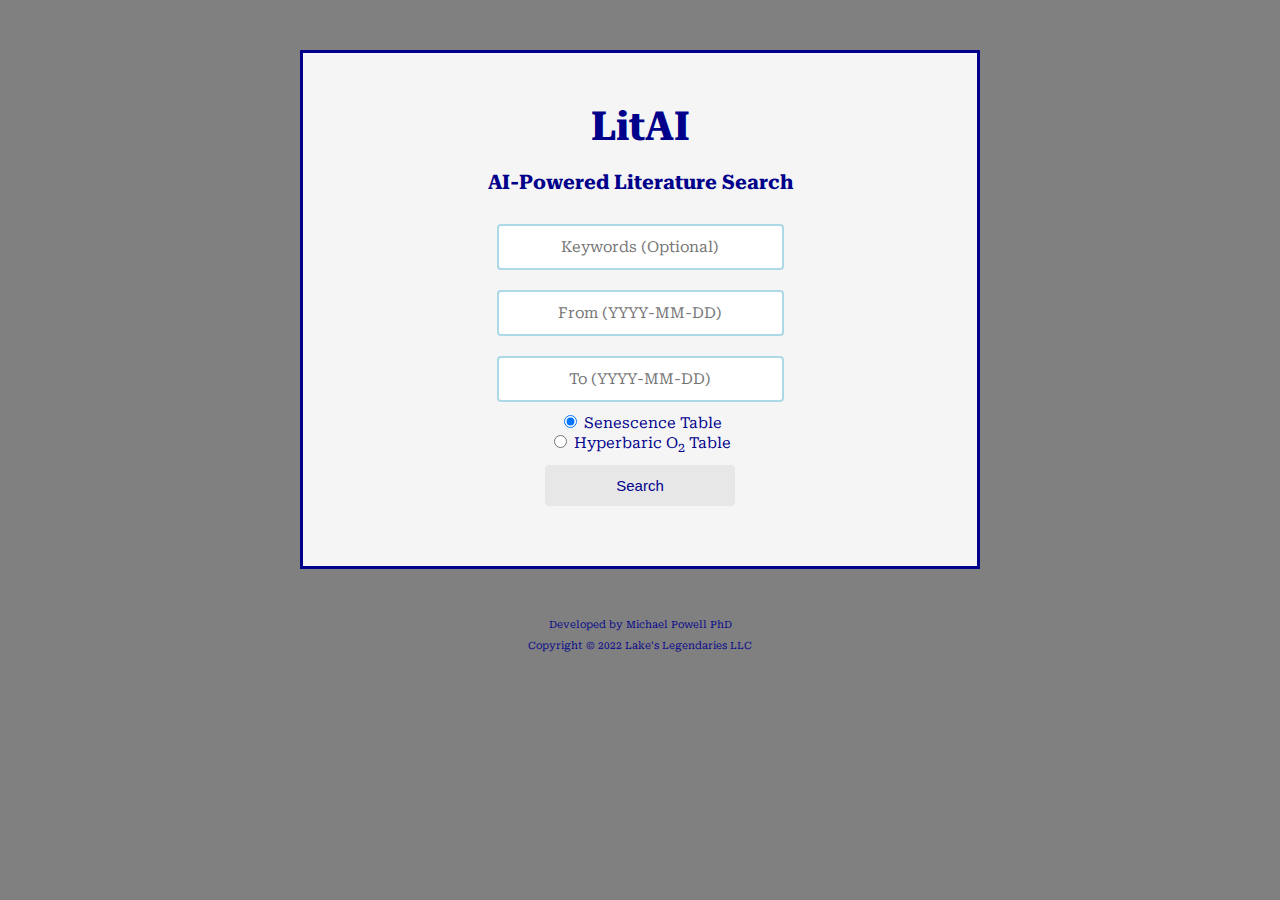
==== html/index.html @ dc4da158 "adding max-date field" ====
<!DOCTYPE html>
<html lang="en">
<html>

<head>
    <link rel="icon" type="image/png" href="icon.png" />
    <link rel="stylesheet" type="text/css" href="style.css" />
    <link rel="preconnect" href="https://fonts.googleapis.com">
    <link rel="preconnect" href="https://fonts.gstatic.com" crossorigin>
    <link href="https://fonts.googleapis.com/css2?family=Roboto+Serif:wght@300&display=swap" rel="stylesheet">
    <script src="litai.js"></script>
</head>

<body>

<!-- Search Box -->
<div class="centered">
<div class="boxed"> 
<div class="padding">
<p class="h1">LitAI</p>
<p class="h2">AI-Powered Literature Search</p>
<div class="centered">
    
    <!-- Keywords -->
    <input type="text" name="keywords" id="keywords" placeholder="Keywords (Optional)">
    <br />

    <!-- Date -->
    <input type="text" name="min_date" id="min_date" placeholder="From (YYYY-MM-DD)">
    <br />
    <input type="text" name="max_date" id="max_date" placeholder="To (YYYY-MM-DD)">
    <br />

    <!-- Table -->
    <input type="radio" id="senescence" name="table" value="senescence" checked="checked">
    <label for="senescence" class="p1">Senescence Table</label><br>
    <input type="radio" id="hbot" name="table" value="hbot">
    <label for="hbot" class="p1">Hyperbaric O<sub>2</sub> Table</label><br>

    <!-- Search Button -->
    <button class="button" onclick="query_api()">
        Search
    </button>
    <br />
</div>
</div>
</div>
</div>

<!-- Results -->
<div class="centered">
<div class="boxed" id="results-box" style="display: none">
<div class="padding">
<div class="justified">
<div id="results">
</div>
</div>
</div>
</div>
</div>

<!-- Attribution -->
<div class="centered">
<p class="p3">Developed by Michael Powell PhD</p>
<p class="p3">Copyright &copy; 2022 Lake's Legendaries LLC</p>
</div>

</body>
</html>
---- html/style.css ----
/* variables */
:root {
    --color-std: #00008B;
    --color-emphasis: #ADD8E6;
    --color-fill: #e7e7e7;
    --color-bg: #808080;
    --color-box: #F5F5F5;
    --max-width: 780px;
    --margin-std: 50px;
    --margin-tight: 10px;
    --font-family: "Roboto Serif";
    --font-size-h1: 40px;
    --font-size-h2: 20px;
    --font-size-p1: 15px;
    --font-size-p2: 12px;
    --font-size-p3: 10px;
    --input-height: 12px;
    --input-width: 20px;
  }

/* divs */
div.centered {
    margin: 0 auto;
    max-width: var(--max-width);
    text-align: center;
}

div.justified {
    text-align: justify;
    text-justify: inter-word;
}

div.boxed, div.padding {
    max-width: var(--max-width);
    margin-top: var(--margin-std);
    margin-bottom: var(--margin-std);
    margin-right: var(--margin-std);
    margin-left: var(--margin-std);
    background-color: var(--color-box);
}

div.boxed {border: 3px solid var(--color-std);}

/* text */
.h1, .h2, .p1, .p2, .p3 {
    font-family: var(--font-family);
    color: var(--color-std);
}

.h1, .h2 {
    font-weight: bold;
    text-align: center;
    margin-bottom: var(--font-size-h2);
}

.h1 {font-size: var(--font-size-h1);}
.h2 {font-size: var(--font-size-h2);}
.p1 {font-size: var(--font-size-p1);}
.p2 {font-size: var(--font-size-p2);}
.p3 {font-size: var(--font-size-p3);}

/* forms */
input[type=text] {
    width: 50%;
    padding: var(--input-height) var(--input-width);
    margin: var(--margin-tight) 0;
    box-sizing: border-box;
    border: 2px solid var(--color-emphasis);
    border-radius: 4px;
    text-align: center;
    color: var(--color-std);
    font-size: var(--font-size-p1);
    font-family: var(--font-family)
}

.button {
    background-color: var(--color-fill);
    border: none;
    color: var(--color-std);
    padding: var(--input-height) var(--input-width);
    text-align: center;
    text-decoration: none;
    display: inline-block;
    font-size: var(--font-size-p1);
    margin: var(--margin-tight) var(--margin-tight);
    cursor: pointer;
    border-radius: 4px;
    width: 33%;
}

/* page */
body {
    background-color: var(--color-bg);
}
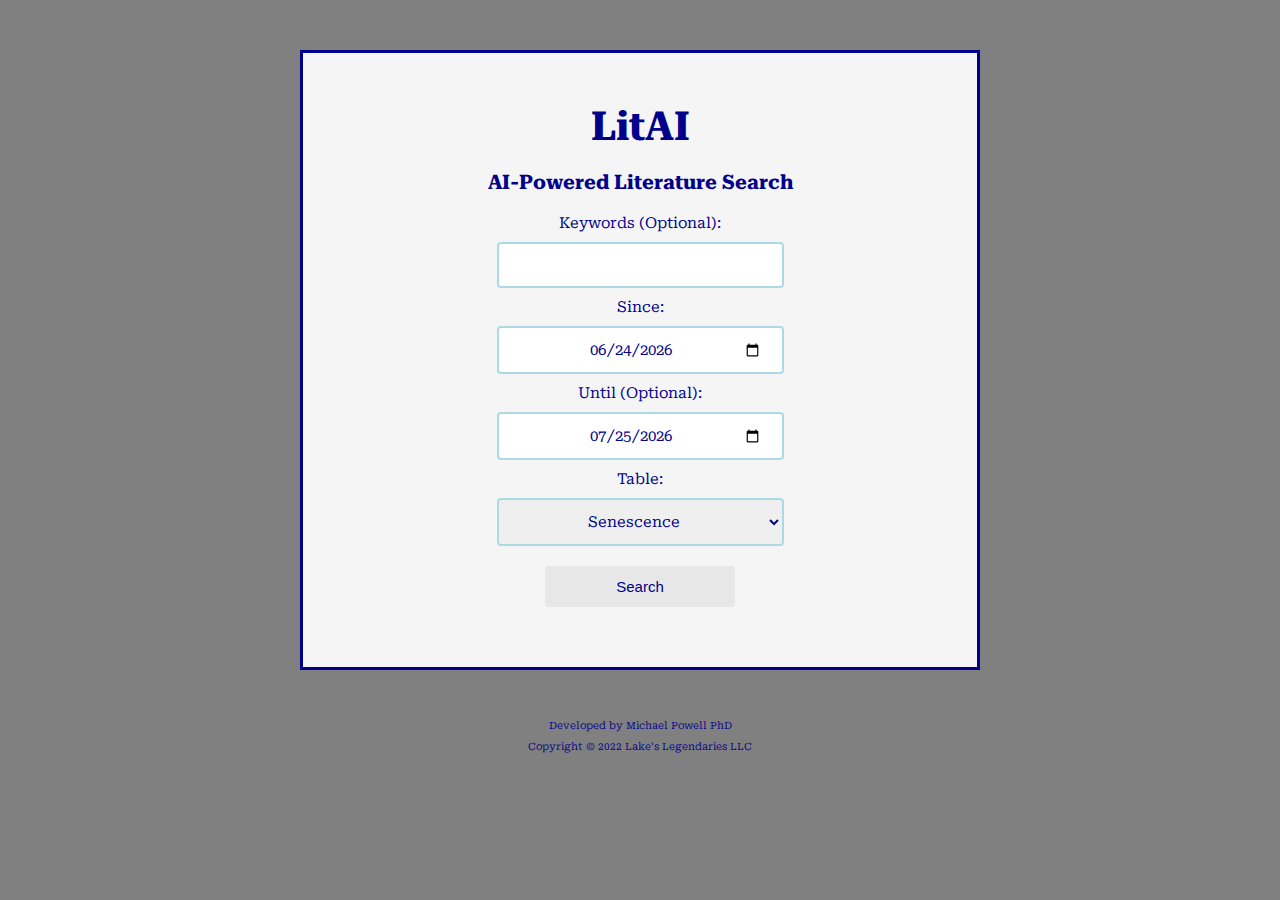
==== commit 938f6a78: "updating website with date picker / showing last month as default" ====
--- a/html/index.html
+++ b/html/index.html
@@ -8,7 +8,6 @@
     <link rel="preconnect" href="https://fonts.googleapis.com">
     <link rel="preconnect" href="https://fonts.gstatic.com" crossorigin>
     <link href="https://fonts.googleapis.com/css2?family=Roboto+Serif:wght@300&display=swap" rel="stylesheet">
-    <script src="litai.js"></script>
 </head>
 
 <body>
@@ -22,20 +21,30 @@
 <div class="centered">
     
     <!-- Keywords -->
-    <input type="text" name="keywords" id="keywords" placeholder="Keywords (Optional)">
+    <label class="p1">Keywords (Optional): </label>
+    <br/>
+    <input type="text" name="keywords" id="keywords">
     <br />
 
     <!-- Date -->
-    <input type="text" name="min_date" id="min_date" placeholder="From (YYYY-MM-DD)">
+    <label class="p1">Since: </label>
+    <br/>
+    <input type="date" name="min_date" id="min_date">
     <br />
-    <input type="text" name="max_date" id="max_date" placeholder="To (YYYY-MM-DD)">
+    <label class="p1">Until (Optional): </label>
+    <br />
+    <input type="date" name="max_date" id="max_date">
     <br />
 
     <!-- Table -->
-    <input type="radio" id="senescence" name="table" value="senescence" checked="checked">
-    <label for="senescence" class="p1">Senescence Table</label><br>
-    <input type="radio" id="hbot" name="table" value="hbot">
-    <label for="hbot" class="p1">Hyperbaric O<sub>2</sub> Table</label><br>
+    <label class="p1">Table: </label>
+    <br />
+    <select class="select" id="senescence" name="table">
+        <option value="senescence">Senescence</option>
+        <option value="hbot">Hyperbaric Oxygen</option>
+        <option value="covid">COVID-19</option>
+    </select>
+    <br />
 
     <!-- Search Button -->
     <button class="button" onclick="query_api()">
@@ -65,5 +74,8 @@
 <p class="p3">Copyright &copy; 2022 Lake's Legendaries LLC</p>
 </div>
 
+<!-- Load JS -->
+<script src="litai.js"></script>
+
 </body>
 </html>
--- a/html/style.css
+++ b/html/style.css
@@ -73,6 +73,19 @@
     font-family: var(--font-family)
 }
 
+input[type=date], select {
+    width: 50%;
+    padding: var(--input-height) var(--input-width);
+    margin: var(--margin-tight) 0;
+    box-sizing: border-box;
+    border: 2px solid var(--color-emphasis);
+    border-radius: 4px;
+    text-align: center;
+    color: var(--color-std);
+    font-size: var(--font-size-p1);
+    font-family: var(--font-family)
+}
+
 .button {
     background-color: var(--color-fill);
     border: none;
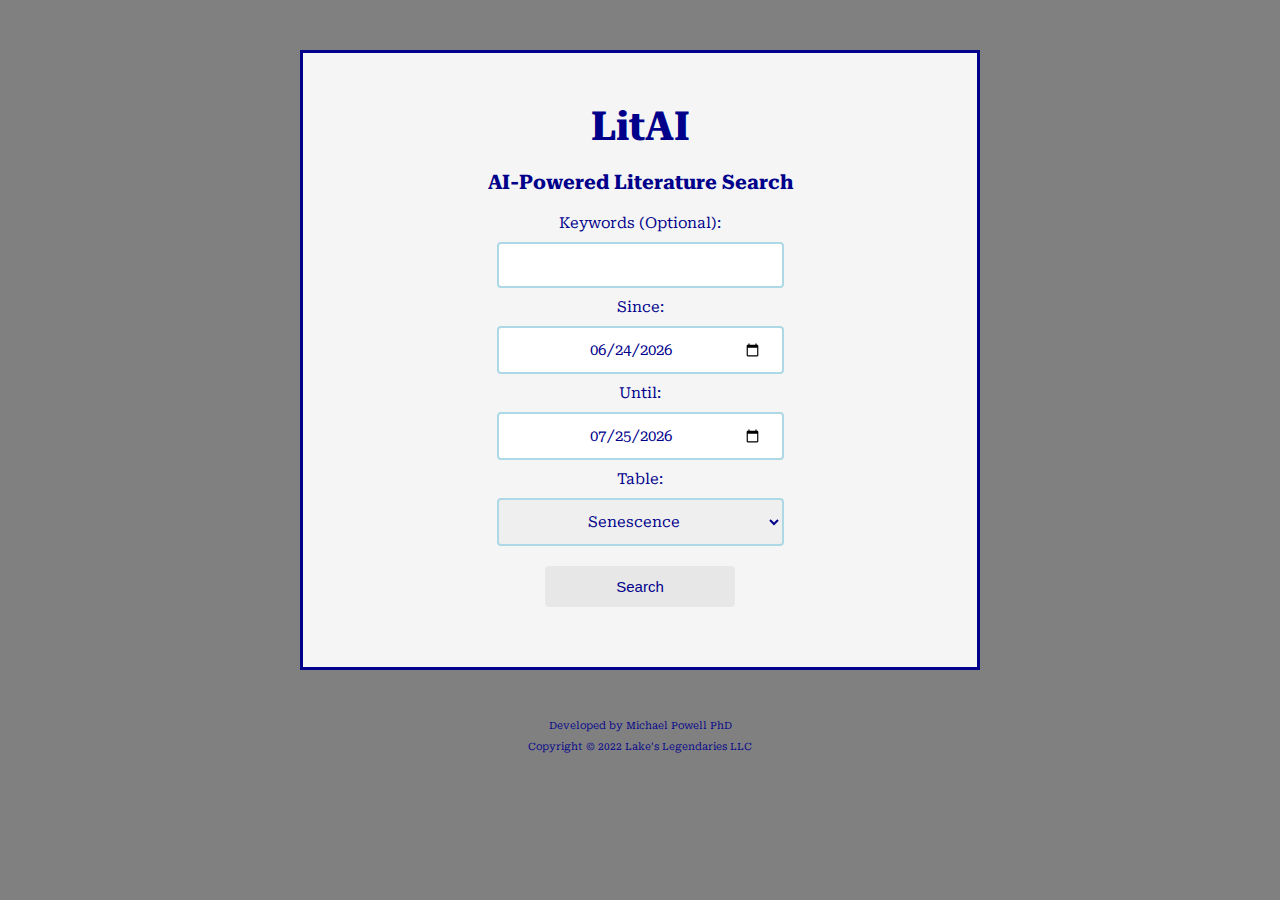
==== commit 41119719: "simplifying website labels" ====
--- a/html/index.html
+++ b/html/index.html
@@ -31,7 +31,7 @@
     <br/>
     <input type="date" name="min_date" id="min_date">
     <br />
-    <label class="p1">Until (Optional): </label>
+    <label class="p1">Until: </label>
     <br />
     <input type="date" name="max_date" id="max_date">
     <br />
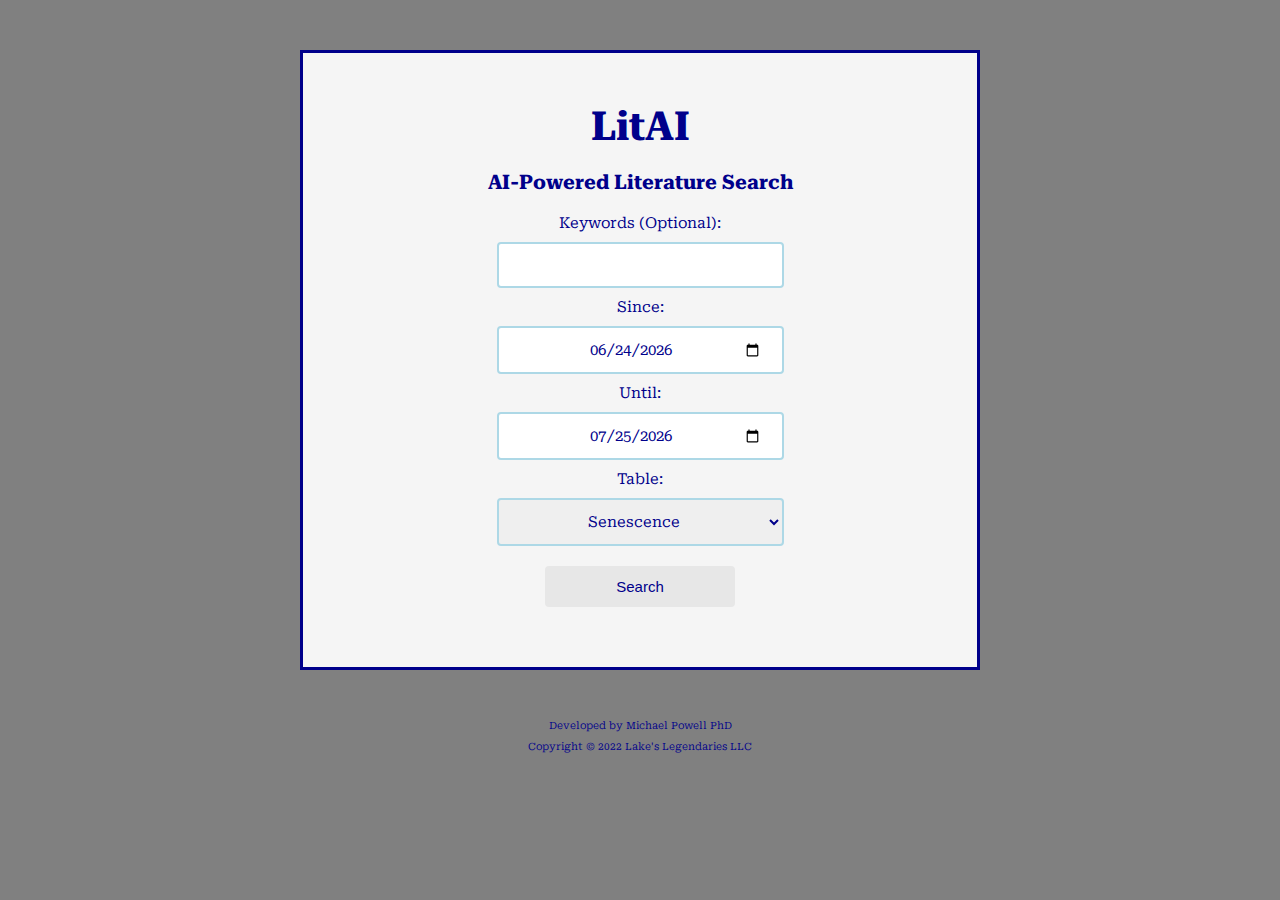
==== commit cf4526bf: "fixing html table queries" ====
--- a/html/index.html
+++ b/html/index.html
@@ -39,7 +39,7 @@
     <!-- Table -->
     <label class="p1">Table: </label>
     <br />
-    <select class="select" id="senescence" name="table">
+    <select class="select" id="table_selection" name="table">
         <option value="senescence">Senescence</option>
         <option value="hbot">Hyperbaric Oxygen</option>
         <option value="covid">COVID-19</option>
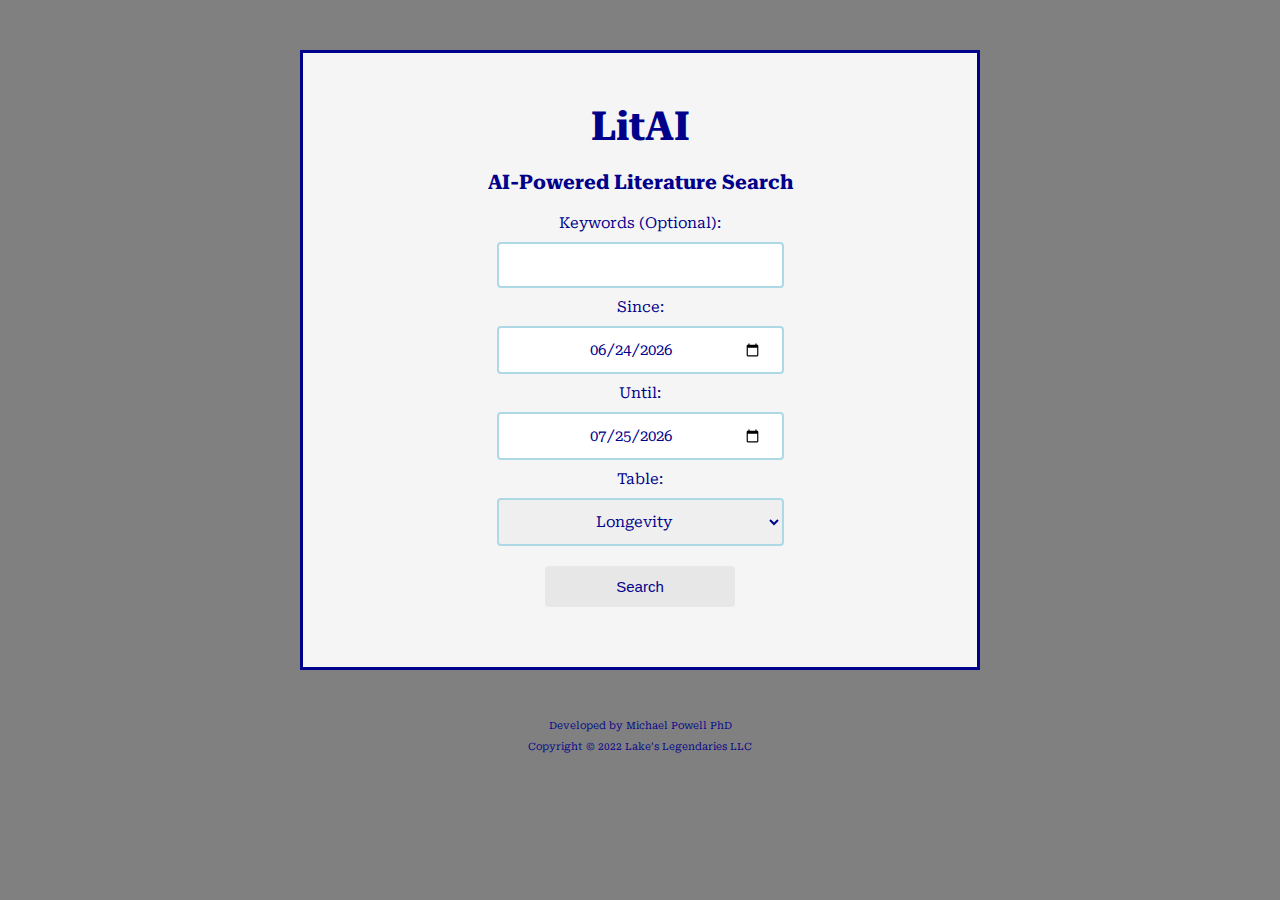
==== commit 6faf6737: "renaming senescence -> longevity" ====
--- a/html/index.html
+++ b/html/index.html
@@ -40,7 +40,7 @@
     <label class="p1">Table: </label>
     <br />
     <select class="select" id="table_selection" name="table">
-        <option value="senescence">Senescence</option>
+        <option value="senescence">Longevity</option>
         <option value="hbot">Hyperbaric Oxygen</option>
         <option value="covid">COVID-19</option>
     </select>
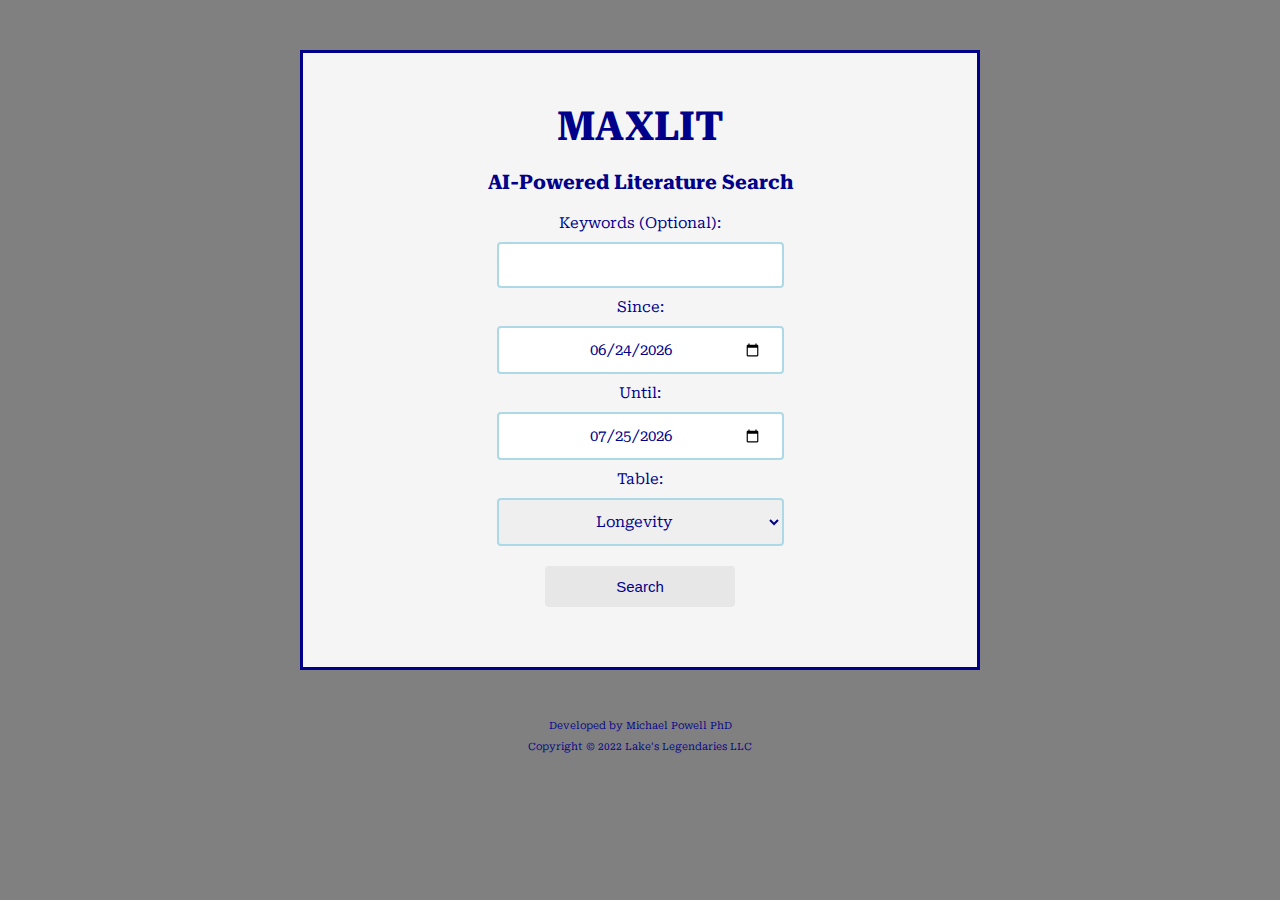
==== commit ef50a95c: "Methuselah-requested name change" ====
--- a/html/index.html
+++ b/html/index.html
@@ -16,7 +16,7 @@
 <div class="centered">
 <div class="boxed"> 
 <div class="padding">
-<p class="h1">LitAI</p>
+<p class="h1">MAXLIT</p>
 <p class="h2">AI-Powered Literature Search</p>
 <div class="centered">
     
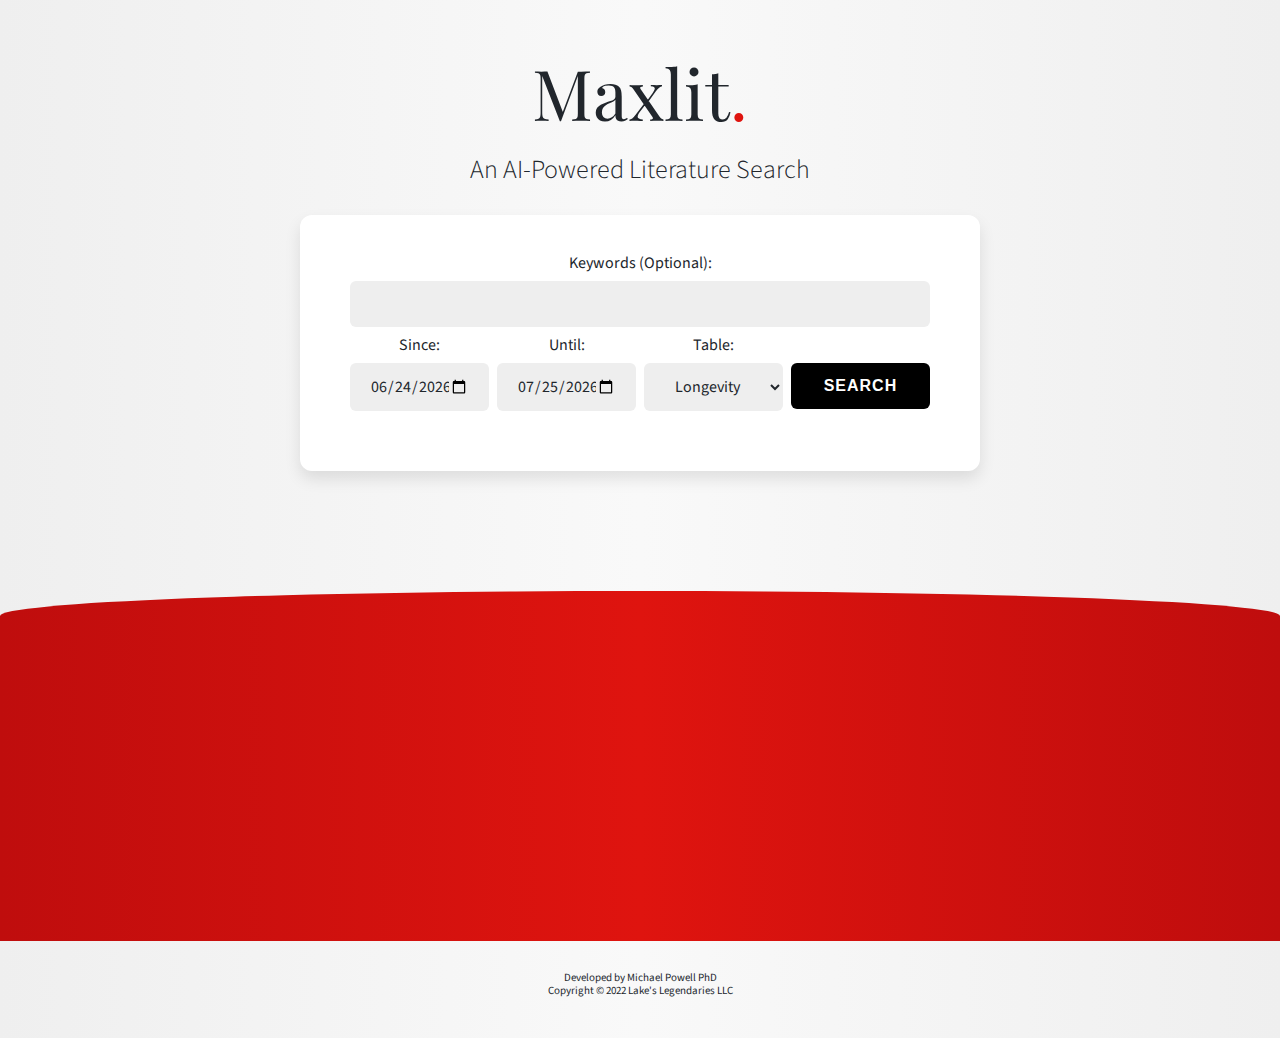
==== commit ad2a345f: "restyling website" ====
--- a/html/index.html
+++ b/html/index.html
@@ -5,73 +5,82 @@
 <head>
     <link rel="icon" type="image/png" href="icon.png" />
     <link rel="stylesheet" type="text/css" href="style.css" />
-    <link rel="preconnect" href="https://fonts.googleapis.com">
-    <link rel="preconnect" href="https://fonts.gstatic.com" crossorigin>
-    <link href="https://fonts.googleapis.com/css2?family=Roboto+Serif:wght@300&display=swap" rel="stylesheet">
+<link rel="preconnect" href="https://fonts.googleapis.com">
+<link rel="preconnect" href="https://fonts.gstatic.com" crossorigin>
+<link href="https://fonts.googleapis.com/css2?family=Playfair+Display:wght@600&family=Source+Sans+Pro:wght@300;400;700&display=swap" rel="stylesheet">
 </head>
 
 <body>
 
 <!-- Search Box -->
-<div class="centered">
-<div class="boxed"> 
+<div class="searchbox-wrapper centered">
+<div class="boxed search"> 
 <div class="padding">
-<p class="h1">MAXLIT</p>
-<p class="h2">AI-Powered Literature Search</p>
-<div class="centered">
+<p class="h1">Maxlit<span class="red">.</span></p>
+<p class="h2">An AI-Powered Literature Search</p>
+<div class="centered"><div class="search-wrapper">
     
     <!-- Keywords -->
     <label class="p1">Keywords (Optional): </label>
     <br/>
     <input type="text" name="keywords" id="keywords">
     <br />
+	
+	<div class="dropdown-wrapper">
 
-    <!-- Date -->
-    <label class="p1">Since: </label>
-    <br/>
-    <input type="date" name="min_date" id="min_date">
-    <br />
-    <label class="p1">Until: </label>
-    <br />
-    <input type="date" name="max_date" id="max_date">
-    <br />
+		<div>
+			<label class="p1">Since: </label>
+			<br/>
+			<input type="date" name="min_date" id="min_date">
+		</div>
+		<div>
+			<label class="p1">Until: </label>
+			<br />
+			<input type="date" name="max_date" id="max_date">
+		</div>
 
-    <!-- Table -->
-    <label class="p1">Table: </label>
-    <br />
-    <select class="select" id="table_selection" name="table">
-        <option value="senescence">Longevity</option>
-        <option value="hbot">Hyperbaric Oxygen</option>
-        <option value="covid">COVID-19</option>
-    </select>
-    <br />
+		<div>
+		<label class="p1">Table: </label>
+		<select class="select" id="table_selection" name="table">
+			<option value="senescence">Longevity</option>
+			<option value="hbot">Hyperbaric Oxygen</option>
+			<option value="covid">COVID-19</option>
+		</select>
+		</div>
+		<div>
+			<!-- Search Button -->
+			<label class="p1">&nbsp;&nbsp;</label>
+			<button class="button" onclick="query_api()">
+				Search
+			</button>
+		</div>
+	</div>
 
-    <!-- Search Button -->
-    <button class="button" onclick="query_api()">
-        Search
-    </button>
-    <br />
-</div>
+
+</div></div>
 </div>
 </div>
 </div>
 
 <!-- Results -->
-<div class="centered">
-<div class="boxed" id="results-box" style="display: none">
-<div class="padding">
-<div class="justified">
-<div id="results">
-</div>
-</div>
-</div>
-</div>
+<div id="results-wrapper">
+	<div class="centered">
+	<div class="boxed" id="results-box" style="display: none">
+	<div class="padding">
+	<div class="justified">
+	<div id="results">
+	</div>
+	</div>
+	</div>
+	</div>
+	</div>
 </div>
 
 <!-- Attribution -->
 <div class="centered">
 <p class="p3">Developed by Michael Powell PhD</p>
 <p class="p3">Copyright &copy; 2022 Lake's Legendaries LLC</p>
+<div class="spacer"></div>
 </div>
 
 <!-- Load JS -->
--- a/html/style.css
+++ b/html/style.css
@@ -1,22 +1,49 @@
+/* reset */
+html, body, div, span, applet, object, iframe,h1, h2, h3, h4, h5, h6, p, blockquote, pre,
+a, abbr, acronym, address, big, cite, code,del, dfn, em, img, ins, kbd, q, s, samp,
+small, strike, strong, sub, sup, tt, var,b, u, i, center,
+dl, dt, dd, ol, ul, li,fieldset, form, label, legend,table, caption, tbody, tfoot, thead, tr, th, td,
+article, aside, canvas, details, embed,figure, figcaption, footer, header, hgroup, 
+menu, nav, output, ruby, section, summary,time, mark, audio, video {
+	margin: 0;	padding: 0;	border: 0;
+	font-size: 100%;	font: inherit;
+	vertical-align: baseline;
+}
+/* HTML5 display-role reset for older browsers */
+article, aside, details, figcaption, figure, 
+footer, header, hgroup, menu, nav, section {display: block;}
+body {line-height: 1;}
+ol, ul {list-style: none;}
+blockquote, q {	quotes: none;}
+blockquote:before, blockquote:after,
+q:before, q:after {	content: '';content: none;}
+table {	border-collapse: collapse;	border-spacing: 0;max-width:100%;}
+iframe,img { max-width:100%; }
+
 /* variables */
 :root {
-    --color-std: #00008B;
-    --color-emphasis: #ADD8E6;
+    --color-std: #21262c;
+    --color-emphasis: #21262c;
     --color-fill: #e7e7e7;
-    --color-bg: #808080;
-    --color-box: #F5F5F5;
+    --color-bg: #fafafa;
+    --color-box: #fff;
     --max-width: 780px;
     --margin-std: 50px;
     --margin-tight: 10px;
-    --font-family: "Roboto Serif";
-    --font-size-h1: 40px;
+    --font-family: 'Source Sans Pro',Arial,Helvetica,sans-serif;;
+    --font-size-h1: 70px;
     --font-size-h2: 20px;
-    --font-size-p1: 15px;
-    --font-size-p2: 12px;
-    --font-size-p3: 10px;
+    --font-size-p1: 16px;
+    --font-size-p2: 13px;
+    --font-size-p3: 11px;
     --input-height: 12px;
     --input-width: 20px;
+	--border-radius-sm: 6px;
+	--border-radius: 12px;
+	--elevated:0 8px 16px rgba(0,0,0,0.1);
+	--red:#df140f;
   }
+.red{color:#df140f;}
 
 /* divs */
 div.centered {
@@ -24,6 +51,7 @@
     max-width: var(--max-width);
     text-align: center;
 }
+div.centered.searchbox-wrapper{margin-bottom:170px;}
 
 div.justified {
     text-align: justify;
@@ -36,10 +64,15 @@
     margin-bottom: var(--margin-std);
     margin-right: var(--margin-std);
     margin-left: var(--margin-std);
-    background-color: var(--color-box);
 }
 
 div.boxed {border: 3px solid var(--color-std);}
+div.boxed.search{border:0;padding:0;margin:0;}
+
+.search-wrapper{background:#fff;box-shadow:var(--elevated);border-radius:var(--border-radius);    padding-top: 40px;
+    padding-bottom: var(--margin-std);
+    padding-right: var(--margin-std);
+    padding-left: var(--margin-std);}
 
 /* text */
 .h1, .h2, .p1, .p2, .p3 {
@@ -48,60 +81,111 @@
 }
 
 .h1, .h2 {
-    font-weight: bold;
     text-align: center;
     margin-bottom: var(--font-size-h2);
 }
 
-.h1 {font-size: var(--font-size-h1);}
-.h2 {font-size: var(--font-size-h2);}
+p{line-height:1.2em;}
+.h1 {margin-top:20px;font-size: var(--font-size-h1);font-family:'Playfair Display';}
+.h2 {font-weight:300;font-size:26px;margin-bottom:30px;}
 .p1 {font-size: var(--font-size-p1);}
 .p2 {font-size: var(--font-size-p2);}
 .p3 {font-size: var(--font-size-p3);}
 
 /* forms */
 input[type=text] {
-    width: 50%;
+    width: 100%;
     padding: var(--input-height) var(--input-width);
     margin: var(--margin-tight) 0;
     box-sizing: border-box;
-    border: 2px solid var(--color-emphasis);
-    border-radius: 4px;
+    border: 0;
+    border-radius: var(--border-radius-sm);
+	box-shadow:--elevation-10;
     text-align: center;
     color: var(--color-std);
     font-size: var(--font-size-p1);
-    font-family: var(--font-family)
+    font-family: var(--font-family);
+	background:#eee;
 }
 
 input[type=date], select {
-    width: 50%;
+    width: 100%;
     padding: var(--input-height) var(--input-width);
     margin: var(--margin-tight) 0;
     box-sizing: border-box;
-    border: 2px solid var(--color-emphasis);
-    border-radius: 4px;
+    border: 0;
+    border-radius:var(--border-radius-sm);
     text-align: center;
+	box-shadow:--elevation-10;
     color: var(--color-std);
     font-size: var(--font-size-p1);
-    font-family: var(--font-family)
+    font-family: var(--font-family);
+	background:#eee;
 }
 
 .button {
-    background-color: var(--color-fill);
+    background-color: #000;
     border: none;
-    color: var(--color-std);
-    padding: var(--input-height) var(--input-width);
+    color: #fff;
+    padding: 14px var(--input-width);
     text-align: center;
     text-decoration: none;
     display: inline-block;
     font-size: var(--font-size-p1);
-    margin: var(--margin-tight) var(--margin-tight);
+    margin: var(--margin-tight) 0;
     cursor: pointer;
-    border-radius: 4px;
-    width: 33%;
+    border-radius: var(--border-radius-sm);
+    width: 100%;
+	font-weight: bold;
+	text-transform:uppercase;letter-spacing:1px;
+	-webkit-transition: all 0.5s ease;-moz-transition: all 0.5s 0.s ease;-ms-transition: all 0.5s 0.5s ease;-o-transition: all 0.5s 0s ease;transition: all 0.5s 0s ease;d
 }
+.button:hover{opacity:0.8;}
 
 /* page */
 body {
-    background-color: var(--color-bg);
+    background-color: var(--color-bg);background: #efefef;
+background: -moz-linear-gradient(left,  #efefef 0%, #f9f9f9 50%, #efefef 100%);
+background: -webkit-linear-gradient(left,  #efefef 0%,#f9f9f9 50%,#efefef 100%);
+background: linear-gradient(to right,  #efefef 0%,#f9f9f9 50%,#efefef 100%);
+filter: progid:DXImageTransform.Microsoft.gradient( startColorstr='#efefef', endColorstr='#efefef',GradientType=1 );
+
 }
+#results-wrapper{min-height:300px;position:relative;background:#DA2D19;background: #bf0d0d;
+background: -moz-linear-gradient(left,  #bf0d0d 0%, #df140f 50%, #bf0d0d 100%);
+background: -webkit-linear-gradient(left,  #bf0d0d 0%,#df140f 50%,#bf0d0d 100%);
+background: linear-gradient(to right,  #bf0d0d 0%,#df140f 50%,#bf0d0d 100%);
+filter: progid:DXImageTransform.Microsoft.gradient( startColorstr='#bf0d0d', endColorstr='#bf0d0d',GradientType=1 );
+margin-top:40px;margin-bottom:30px;}
+#results-wrapper:before{content:'';width:100%;top:-50px;height:50px;position:absolute;border-radius:50% 50% 0 0;background:#DA2D19;background: #bf0d0d;
+background: -moz-linear-gradient(left,  #bf0d0d 0%, #df140f 50%, #bf0d0d 100%);
+background: -webkit-linear-gradient(left,  #bf0d0d 0%,#df140f 50%,#bf0d0d 100%);
+background: linear-gradient(to right,  #bf0d0d 0%,#df140f 50%,#bf0d0d 100%);
+filter: progid:DXImageTransform.Microsoft.gradient( startColorstr='#bf0d0d', endColorstr='#bf0d0d',GradientType=1 );}
+.dropdown-wrapper{display:flex;justify-content:space-between;}
+.dropdown-wrapper div{width:24%;}
+
+#results-wrapper div.boxed{box-shadow:var(--elevated);border:none;background:#fff;border-radius:var(--border-radius);}
+
+#results-box{position:relative;top:-90px;}
+#results-box > div.padding{padding-bottom:30px;}
+#results{padding-top: 25px;}
+
+#results .p1 {-webkit-transition: all 0.5s ease;-moz-transition: all 0.5s 0.s ease;-ms-transition: all 0.5s 0.5s ease;-o-transition: all 0.5s 0s ease;transition: all 0.5s 0s ease;font-size: 26px;text-decoration:none;font-weight:300;margin-bottom:10px;display: block;}
+#results .p1:hover{color:var(--red);}
+#results .p3{font-weight:bold;font-size:12px;}
+#results .p2{font-size:16px;margin-bottom:20px;}
+.spacer{height:40px;}
+
+@media screen and (max-width:767px){
+	.dropdown-wrapper{flex-wrap:wrap;}
+	.dropdown-wrapper div{width:48%;}
+
+}
+
+
+@media screen and (max-width:600px){
+	.dropdown-wrapper{flex-wrap:wrap;}
+	.dropdown-wrapper div{width:100%;}
+	.button{margin-bottom:0;}
+}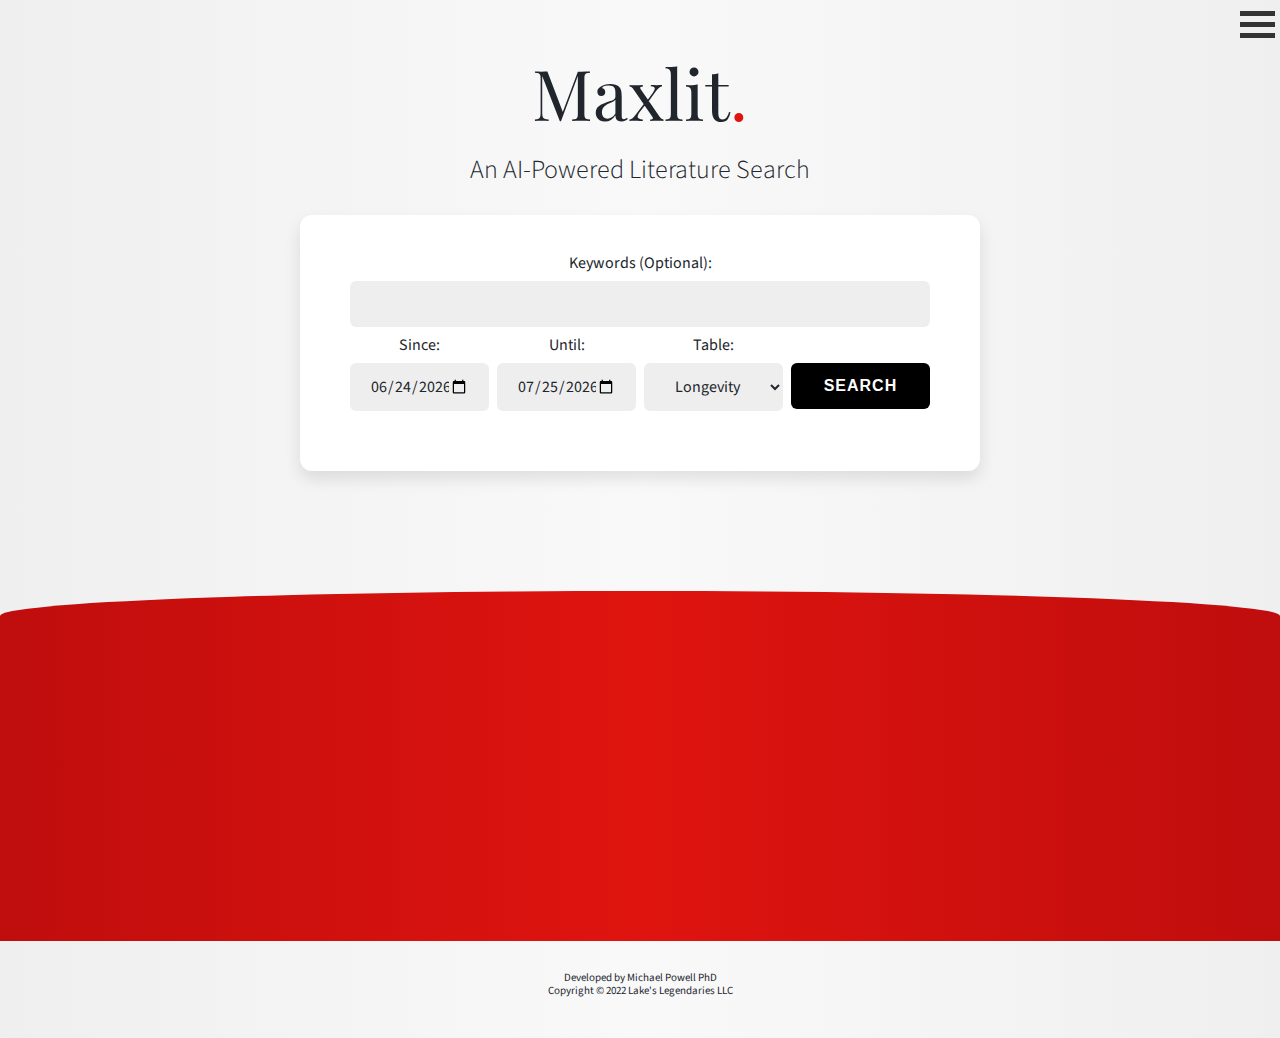
==== commit 0f7e56b1: "login capabilities" ====
--- a/html/index.html
+++ b/html/index.html
@@ -83,6 +83,35 @@
 <div class="spacer"></div>
 </div>
 
+<!-- Transparency layer -->
+<div class="bg hidden" id="transparency"></div>
+
+<!-- Log In -->
+<div class="centered">
+	<div class="hidden" id="login">
+		<div class="login">
+			<div class="centered">
+				<div class="search-wrapper">
+					<input type="text" name="username" id="username" placeholder="Username">
+					<input type="text" name="password" id="password" placeholder="Password">
+					<input type="text" name="new_password" id="new_password" placeholder="New Password (If Changing Password)">
+					<button class="button2" onclick="login()" id="login_button">Login</button>
+					<button class="button2" onclick="change_password()" id="change_password_button">Change Password</button>
+					</br>
+					<p class="p1" id="login_status"></p>
+				</div>
+			</div>
+		</div>
+	</div>
+</div>
+
+<!-- Hamburger -->
+<div class="container" id="hamburger" onclick="open_menu()">
+	<div class="bar1"></div>
+	<div class="bar2"></div>
+	<div class="bar3"></div>
+</div>
+
 <!-- Load JS -->
 <script src="litai.js"></script>
 
--- a/html/style.css
+++ b/html/style.css
@@ -91,6 +91,18 @@
 .p1 {font-size: var(--font-size-p1);}
 .p2 {font-size: var(--font-size-p2);}
 .p3 {font-size: var(--font-size-p3);}
+p.right {text-align: right; padding-right: 25px}
+
+div.pcomment {
+    background-color:#eee;
+    border-radius: 25px;
+    color: #000;
+    width: 90%;
+    padding: 10px;
+    margin: 10px;
+    margin-left: auto;
+    margin-right: 0;
+}
 
 /* forms */
 input[type=text] {
@@ -141,6 +153,36 @@
 	-webkit-transition: all 0.5s ease;-moz-transition: all 0.5s 0.s ease;-ms-transition: all 0.5s 0.5s ease;-o-transition: all 0.5s 0s ease;transition: all 0.5s 0s ease;d
 }
 .button:hover{opacity:0.8;}
+
+.button2 {
+    background-color: #000;
+    border: none;
+    color: #fff;
+    padding: 14px var(--input-width);
+    text-align: center;
+    text-decoration: none;
+    display: inline-block;
+    font-size: var(--font-size-p1);
+    margin: var(--margin-tight) 0;
+    cursor: pointer;
+    border-radius: var(--border-radius-sm);
+    width: 45%;
+	font-weight: bold;
+	text-transform:uppercase;letter-spacing:1px;
+	-webkit-transition: all 0.5s ease;-moz-transition: all 0.5s 0.s ease;-ms-transition: all 0.5s 0.5s ease;-o-transition: all 0.5s 0s ease;transition: all 0.5s 0s ease;d
+}
+
+textarea {
+    width: 100%;
+    height: 150px;
+    padding: 12px 20px;
+    box-sizing: border-box;
+    border: 2px solid #ccc;
+    border-radius: 4px;
+    background-color: #f8f8f8;
+    font-size: 16px;
+    resize: none;
+}
 
 /* page */
 body {
@@ -151,6 +193,18 @@
 filter: progid:DXImageTransform.Microsoft.gradient( startColorstr='#efefef', endColorstr='#efefef',GradientType=1 );
 
 }
+
+.bg {
+    background: #bf0d0d;
+    top: 0;
+    left: 0;
+    width: 100%;
+    height: 100%;
+    position: fixed;
+    opacity: .80;
+    /* display: none; */
+}
+
 #results-wrapper{min-height:300px;position:relative;background:#DA2D19;background: #bf0d0d;
 background: -moz-linear-gradient(left,  #bf0d0d 0%, #df140f 50%, #bf0d0d 100%);
 background: -webkit-linear-gradient(left,  #bf0d0d 0%,#df140f 50%,#bf0d0d 100%);
@@ -188,4 +242,47 @@
 	.dropdown-wrapper{flex-wrap:wrap;}
 	.dropdown-wrapper div{width:100%;}
 	.button{margin-bottom:0;}
-}+}
+
+.login {
+    position: fixed;
+    top: 25%;
+}
+
+.chpwd {
+    position: fixed;
+    top: 50%;
+}
+
+.hidden {
+    display: none;
+}
+
+.container {
+    display: inline-block;
+    cursor: pointer;
+    position: absolute;
+    right: 5px;
+    top: 5px;
+  }
+  
+  .bar1, .bar2, .bar3 {
+    width: 35px;
+    height: 5px;
+    background-color: #333;
+    margin: 6px 0;
+    transition: 0.4s;
+  }
+  
+  /* Rotate first bar */
+  .change .bar1 {
+    transform: translate(0, 11px) rotate(-45deg);
+  }
+  
+  /* Fade out the second bar */
+  .change .bar2 {opacity: 0;}
+  
+  /* Rotate last bar */
+  .change .bar3 {
+    transform: translate(0, -11px) rotate(45deg);
+  }
